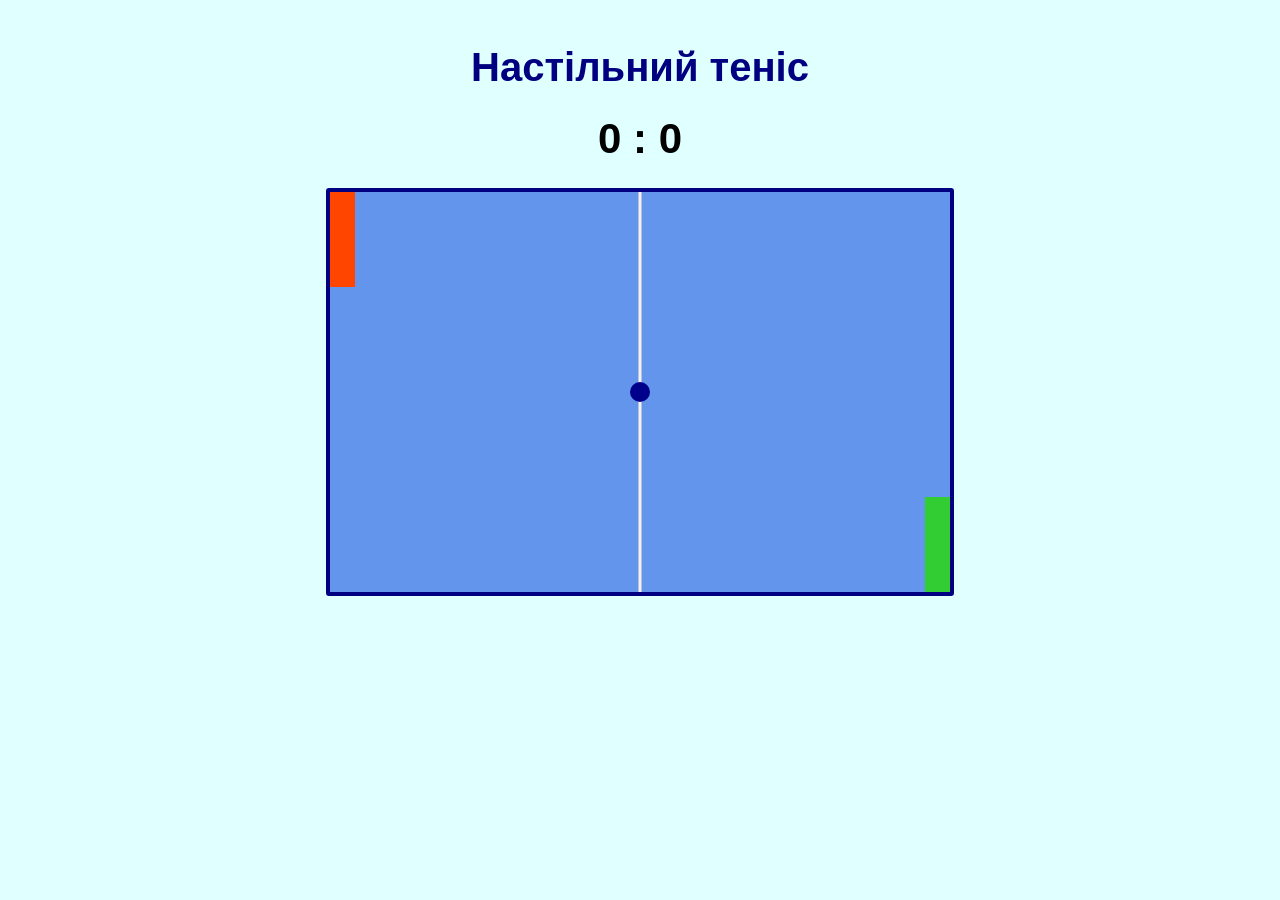
==== pong/index.html @ 6673ffe4 "." ====
<!doctype html>
<html lang="uk">
  <head>
    <meta charset="UTF-8" />
    <meta name="viewport" content="width=device-width, initial-scale=1.0" />
    <title>Настільний теніс</title>
    <link rel="stylesheet" href="style.css" />
    <script src="script.js" defer></script>
  </head>

  <body>
    <h1>Настільний теніс</h1>

    <p class="scores"><span id="s1">0</span> : <span id="s2">0</span></p>

    <canvas id="canvas" width="620" height="400"></canvas>
  </body>
</html>
---- pong/style.css ----
* {
  box-sizing: border-box;
}

body {
  background-color: lightcyan;
  text-align: center;
  font-family: sans-serif;
}

h1 {
  margin-top: 45px;
  margin-bottom: 0;
  font-size: 40px;
  color: navy;
}

.scores {
  font-size: 42px;
  font-weight: bold;
  margin: 25px 0;
}

canvas {
  background-color: cornflowerblue;
  border: 4px solid navy;
  border-radius: 3px;
}
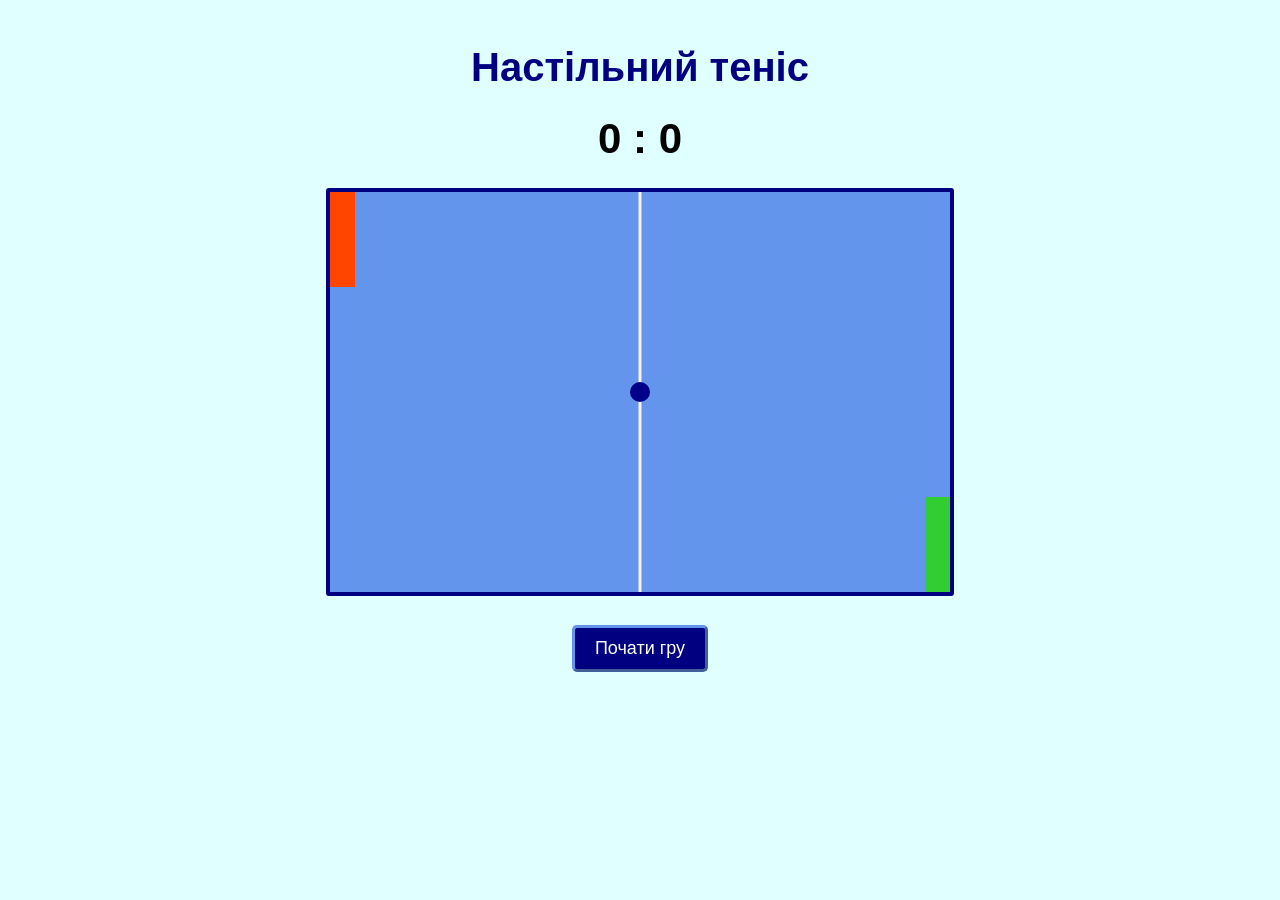
==== commit b911dfc9: "." ====
--- a/pong/index.html
+++ b/pong/index.html
@@ -14,5 +14,7 @@
     <p class="scores"><span id="s1">0</span> : <span id="s2">0</span></p>
 
     <canvas id="canvas" width="620" height="400"></canvas>
+
+    <button id="startBtn">Почати гру</button>
   </body>
 </html>
--- a/pong/style.css
+++ b/pong/style.css
@@ -26,3 +26,30 @@
   border: 4px solid navy;
   border-radius: 3px;
 }
+
+button {
+  display: block;
+  cursor: pointer;
+  user-select: none;
+  font-size: 18px;
+  padding: 10px 20px;
+  margin: 25px auto 0;
+  background-color: navy;
+  color: white;
+  border: none;
+  border-radius: 5px;
+  border: 3px outset cornflowerblue;
+}
+
+button:not(:disabled):hover {
+  transform: scale(1.05);
+}
+
+button:not(:disabled):active {
+  transform: scale(0.95);
+}
+
+button:disabled {
+  cursor: default;
+  opacity: 0.65;
+}
